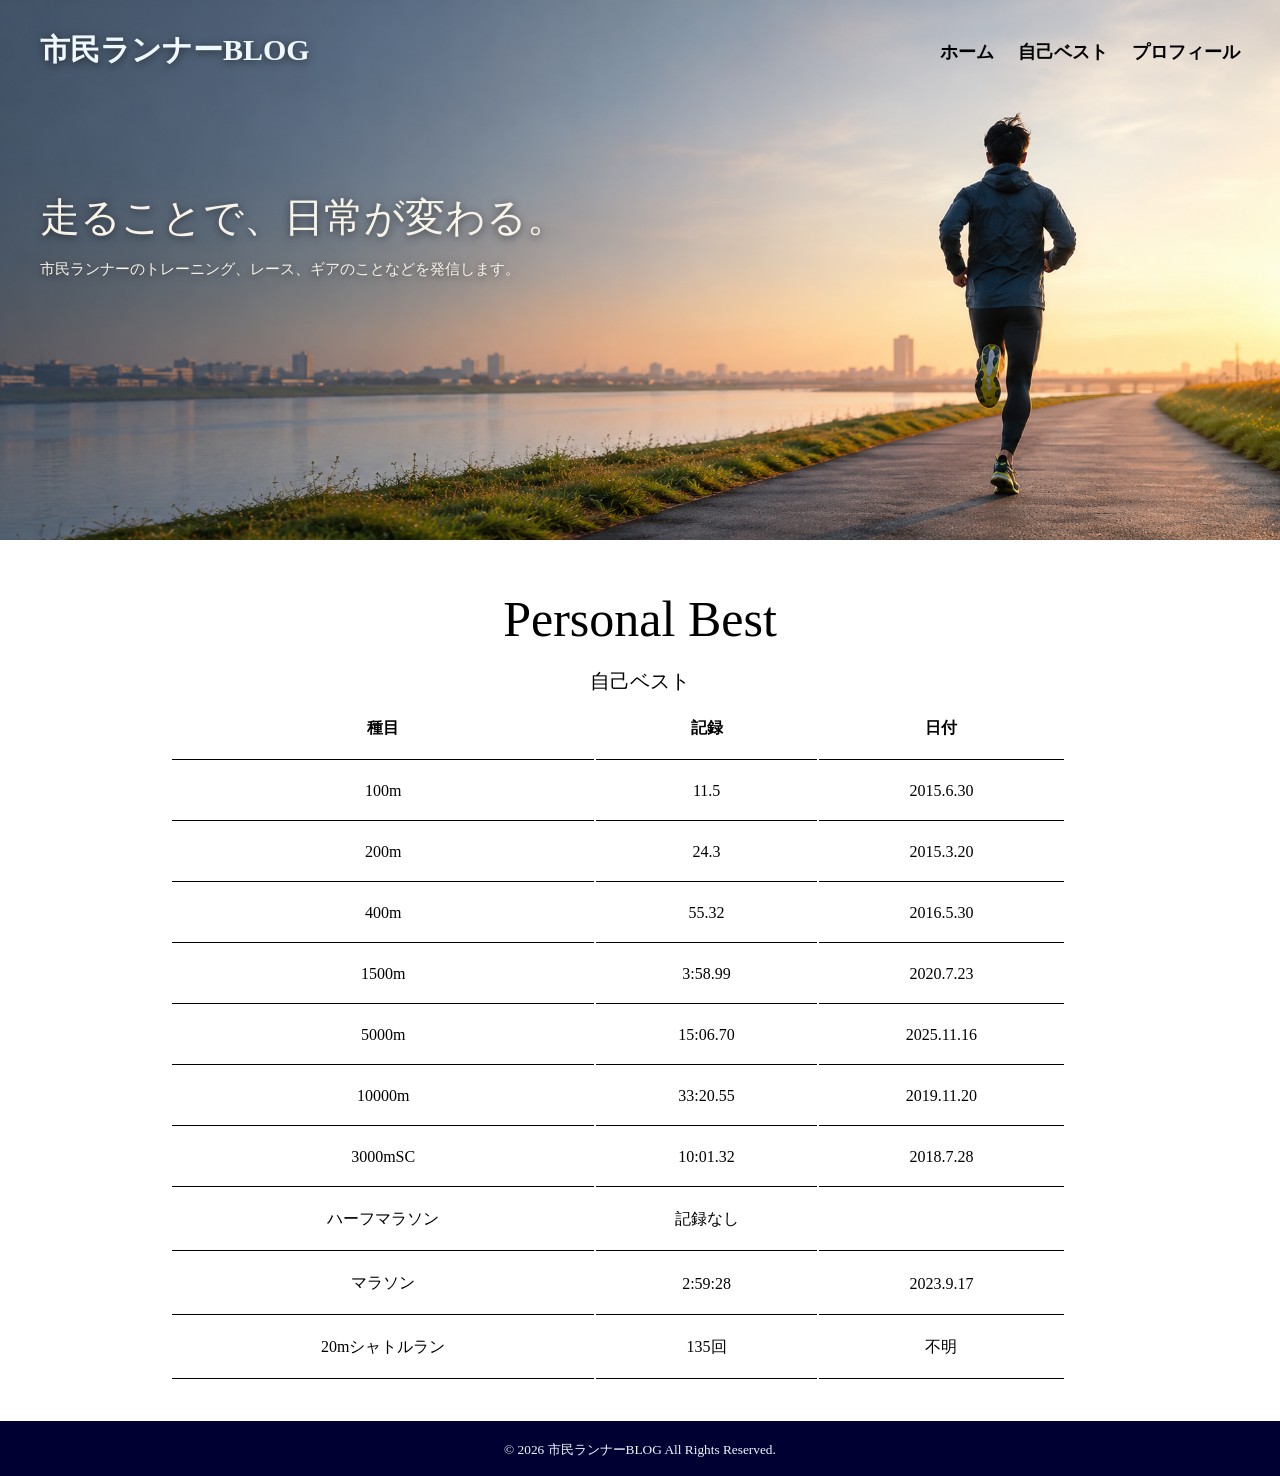
==== personalbest.html @ 3d8c5c77 "Add files via upload" ====
<!DOCTYPE html>
<html lang="ja">
    <head>
        <meta charset="UTF-8">
        <meta name="viewport" content="width=device-width, initial-scale=1.0">
        <link rel="stylesheet" href="stylepersonalbest.css">
        <title>PersonalBest</title>
    </head>
        <body>
            <header id="header">
                <img src="header.PNG" id="headerPhoto">

                
                <p id="headerNote">市民ランナーBLOG</p>
            

                
                <section id="menu">
                    <a href="index.html" class="menuItem">ホーム</a>
                    <a href="personalbest.html" class="menuItem">自己ベスト</a>
                    <a href="profile.html" class="menuItem">プロフィール</a>
                </section>

                <div id="headerText">
                    <p id="headerCatchCopy">走ることで、日常が変わる。</p>
                    <p id="smallHeadText">市民ランナーのトレーニング、レース、ギアのことなどを発信します。</p>
                </div>

            </header>

            <p id="Table-Name">Personal Best</p>
            <p id="Table-SubName">自己ベスト</p>

            <table class="Table">
                <thead class="Table-Head">
                <tr class="Table-Head-Row">
                    <th class="Table-Head-Row-Cell">種目</th>
                    <th class="Table-Head-Row-Cell">記録</th>
                    <th class="Table-Head-Row-Cell">日付</th>
                </tr>
                </thead>

                <tbody class="Table-Body">
                    <tr class="Table-Body-Row">
                        <td class="Table-Body-Row-Cell">100m</td>
                        <td class="Table-Body-Row-Cell">11.5</td>
                        <td class="Table-Body-Row-Cell">2015.6.30</td>
                    </tr>
                    <tr class="Table-Body-Row">
                        <td class="Table-Body-Row-Cell">200m</td>
                        <td class="Table-Body-Row-Cell">24.3</td>
                        <td class="Table-Body-Row-Cell">2015.3.20</td>
                    </tr>
                    <tr class="Table-Body-Row">
                        <td class="Table-Body-Row-Cell">400m</td>
                        <td class="Table-Body-Row-Cell">55.32</td>
                        <td class="Table-Body-Row-Cell">2016.5.30</td>
                    </tr>
                    <tr class="Table-Body-Row">
                        <td class="Table-Body-Row-Cell">1500m</td>
                        <td class="Table-Body-Row-Cell">3:58.99</td>
                        <td class="Table-Body-Row-Cell">2020.7.23</td>
                    </tr>

                    <tr class="Table-Body-Row">
                        <td class="Table-Body-Row-Cell">5000m</td>
                        <td class="Table-Body-Row-Cell">15:06.70</td>
                        <td class="Table-Body-Row-Cell">2025.11.16</td>
                    </tr>

                    <tr class="Table-Body-Row">
                        <td class="Table-Body-Row-Cell">10000m</td>
                        <td class="Table-Body-Row-Cell">33:20.55</td>
                        <td class="Table-Body-Row-Cell">2019.11.20</td>
                    </tr>

                    <tr class="Table-Body-Row">
                        <td class="Table-Body-Row-Cell">3000mSC</td>
                        <td class="Table-Body-Row-Cell">10:01.32</td>
                        <td class="Table-Body-Row-Cell">2018.7.28</td>
                    </tr>

                    <tr class="Table-Body-Row">
                        <td class="Table-Body-Row-Cell">ハーフマラソン</td>
                        <td class="Table-Body-Row-Cell">記録なし</td>
                        <td class="Table-Body-Row-Cell"></td>
                    </tr>

                    <tr class="Table-Body-Row">
                        <td class="Table-Body-Row-Cell">マラソン</td>
                        <td class="Table-Body-Row-Cell">2:59:28</td>
                        <td class="Table-Body-Row-Cell">2023.9.17</td>
                    </tr>

                    <tr class="Table-Body-Row">
                        <td class="Table-Body-Row-Cell">20mシャトルラン</td>
                        <td class="Table-Body-Row-Cell">135回</td>
                        <td class="Table-Body-Row-Cell">不明</td>
                    </tr>
                </tbody>
            </table>
        
            <small id="small">© 2026 市民ランナーBLOG All Rights Reserved.</small>

        </body>
</html>
---- stylepersonalbest.css ----
* { /* 全要素の幅計算を安定させる */
    box-sizing: border-box; /* paddingやborderを含めて幅を計算する */
}

img { /* 画像全体の共通設定 */
    max-width: 100%; /* 画像が画面からはみ出さないようにする */
    height: auto; /* 画像の縦横比を保つ */
}

body { /* body全体 */
    overflow-x: hidden; /* 横スクロールが出るのを防ぐ */
}

body {
    /* 無駄な余白を消す */
    margin: 0; 
}

/* ヘッダーの全体 */
header {
    position: relative;
    /* 横幅全体に広げる */
    width: 100%;
    height: 60vh;
    overflow: hidden;
}


/* ヘッダー画像 */
#headerPhoto {
    display: block;
    width: 100%;
    height: 100%;
    margin: 0;
    object-fit: cover;
    object-position: center;
}

/* ヘッダーのタイトル部分 */
#headerNote {
    position: fixed;
    top: 30px;
    left: 40px;
    margin: 0;
    font-weight: bold;
    color: aliceblue;
    font-size: 30px;
    text-shadow: 0 2px 8px rgba(0, 0, 0, 0.55);
}

/* メニュー全体の設定 */
#menu {
    position: fixed;
    top: 40px;
    right: 40px;
    display: flex;
    gap: 24px;
    
}
/* メニューアイテムひとつひとつの設定 */
.menuItem {
    margin: 0;
    color: black;
    font-weight: bold;
    font-size: 18px;
    text-decoration: none;
}

/* メニューにホバー機能をつける */
#menu a:hover {
    border-bottom: 1px solid #F8F3E8;
}

/* ヘッダーの文言 */
#headerText {
    position: absolute;
    left: 40px;
    top: 150px;
}

/* ヘッダーのキャッチコピーの部分 */
#headerCatchCopy {
    color: #F8F3E8;
    font-size: 40px;
    text-shadow: 0 2px 8px rgba(0, 0, 0, 0.55);
    margin-bottom: 10px;
}

/* キャッチコピー下の文言 */
#smallHeadText {
    color: #F8F3E8;
    font-size: 15px;
    text-shadow: 0 2px 8px rgba(0, 0, 0, 0.55);
}

/* Personal Bestの文言 */
#Table-Name {
    text-align: center;
    font-size: 50px;
    margin-bottom: 0;
}

/* 自己ベストの文言 */
#Table-SubName {
    text-align: center;
    font-size: 20px;
}

/* テーブル全体の配置 */
.Table {
    margin-left: 170px;
    margin-bottom: 40px;
    width: 70%;
}

/* テーブルの目次部分 */
.Table-Head-Row-Cell {
    padding-bottom: 20px;
    border-bottom: 1px solid #000000;
}

/* テーブルの詳細項目の全体の配置 */
.Table-Body-Row {
    text-align: center;
}

/* テーブルのセルごとの設定 */
.Table-Body-Row-Cell {
    padding-top: 20px;
    padding-bottom: 20px;
    border-bottom: 1px solid #000000;
}

#small {
    display: block;
    width: 100%;
    padding-top: 20px;
    padding-bottom: 17px;
    text-align: center;
    background-color: #000033;
    color: aliceblue;
}

/* ========================= */
/* スマホ用 */
/* ========================= */

@media screen and (max-width: 768px) { /* 画面幅が768px以下のときだけ適用 */

    header { /* スマホ時のヘッダー */
        height: 55vh; /* ヘッダーを少し低くする */
        min-height: 360px; /* 文字が潰れないように最低高さを確保する */
    }

    #headerNote { /* ブログ名 */
        position: absolute; /* スマホでは固定表示をやめる */
        top: 20px; /* 上から20pxにする */
        left: 20px; /* 左から20pxにする */
        font-size: 22px; /* スマホ用に文字を小さくする */
    }

    #menu { /* メニュー全体 */
        position: absolute; /* スマホでは固定表示をやめる */
        top: 60px; /* ブログ名の下に配置する */
        left: 20px; /* 左寄せにする */
        right: 20px; /* 右側にも余白を作る */
        display: flex; /* 横並びにする */
        flex-wrap: wrap; /* 入りきらない場合は折り返す */
        gap: 14px; /* メニュー同士の間隔を狭くする */
    }

    .menuItem { /* メニュー項目 */
        font-size: 14px; /* スマホ用に文字を小さくする */
    }

    #headerText { /* ヘッダー内のキャッチコピー */
        left: 20px; /* 左余白を小さくする */
        top: 170px; /* スマホで見やすい位置にする */
        width: calc(100% - 40px); /* 左右20pxずつ余白を取る */
    }

    #headerCatchCopy { /* キャッチコピー */
        font-size: 30px; /* スマホ用に文字を小さくする */
        line-height: 1.3; /* 折り返しても読みやすくする */
    }

    #smallHeadText { /* キャッチコピー下の説明文 */
        font-size: 14px; /* スマホ用に少し小さくする */
        line-height: 1.6; /* 行間を広げる */
    }

    #Table-Name { /* Personal Bestの文言 */
        font-size: 34px; /* スマホ用に見出しを小さくする */
        margin-top: 30px; /* 上に少し余白を作る */
    }

    #Table-SubName { /* 自己ベストの文言 */
        font-size: 16px; /* スマホ用に文字を小さくする */
        margin-bottom: 24px; /* テーブルとの間に余白を作る */
    }

    .Table { /* テーブル全体 */
        width: 92%; /* スマホ画面に合わせた幅にする */
        margin-left: auto; /* 左右中央寄せにする */
        margin-right: auto; /* 左右中央寄せにする */
        margin-bottom: 40px; /* 下に余白を作る */
        border-collapse: collapse; /* テーブルの線をきれいに揃える */
    }

    .Table-Head-Row-Cell { /* テーブルの見出しセル */
        font-size: 14px; /* 見出しの文字を少し小さくする */
        padding-bottom: 14px; /* 下の余白を調整する */
    }

    .Table-Body-Row-Cell { /* テーブルの中身のセル */
        font-size: 14px; /* セルの文字を少し小さくする */
        padding-top: 16px; /* 上の余白を調整する */
        padding-bottom: 16px; /* 下の余白を調整する */
    }

    #small { /* フッター */
        font-size: 12px; /* スマホ用に文字を小さくする */
        padding-left: 10px; /* 左右に余白を作る */
        padding-right: 10px; /* 左右に余白を作る */
    }
}
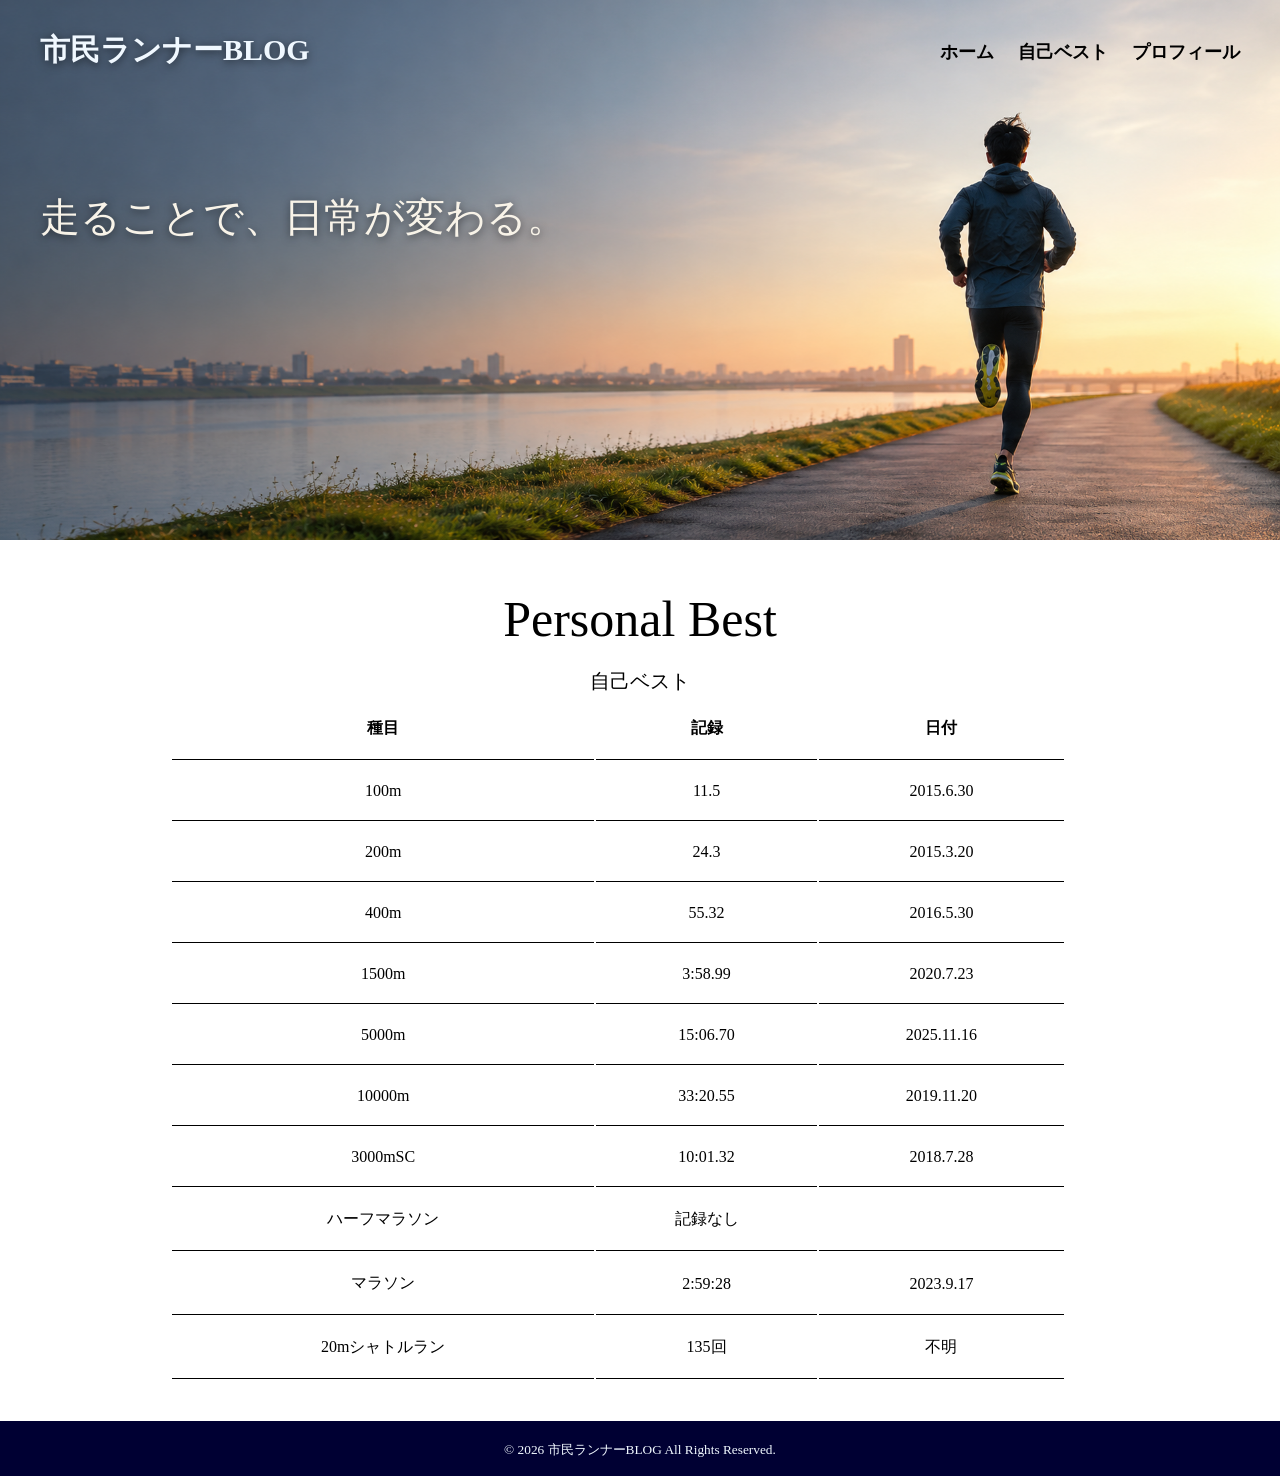
==== commit fe9a9603: "Update personalbest.html" ====
--- a/personalbest.html
+++ b/personalbest.html
@@ -23,7 +23,6 @@
 
                 <div id="headerText">
                     <p id="headerCatchCopy">走ることで、日常が変わる。</p>
-                    <p id="smallHeadText">市民ランナーのトレーニング、レース、ギアのことなどを発信します。</p>
                 </div>
 
             </header>
@@ -103,4 +102,4 @@
             <small id="small">© 2026 市民ランナーBLOG All Rights Reserved.</small>
 
         </body>
-</html>+</html>
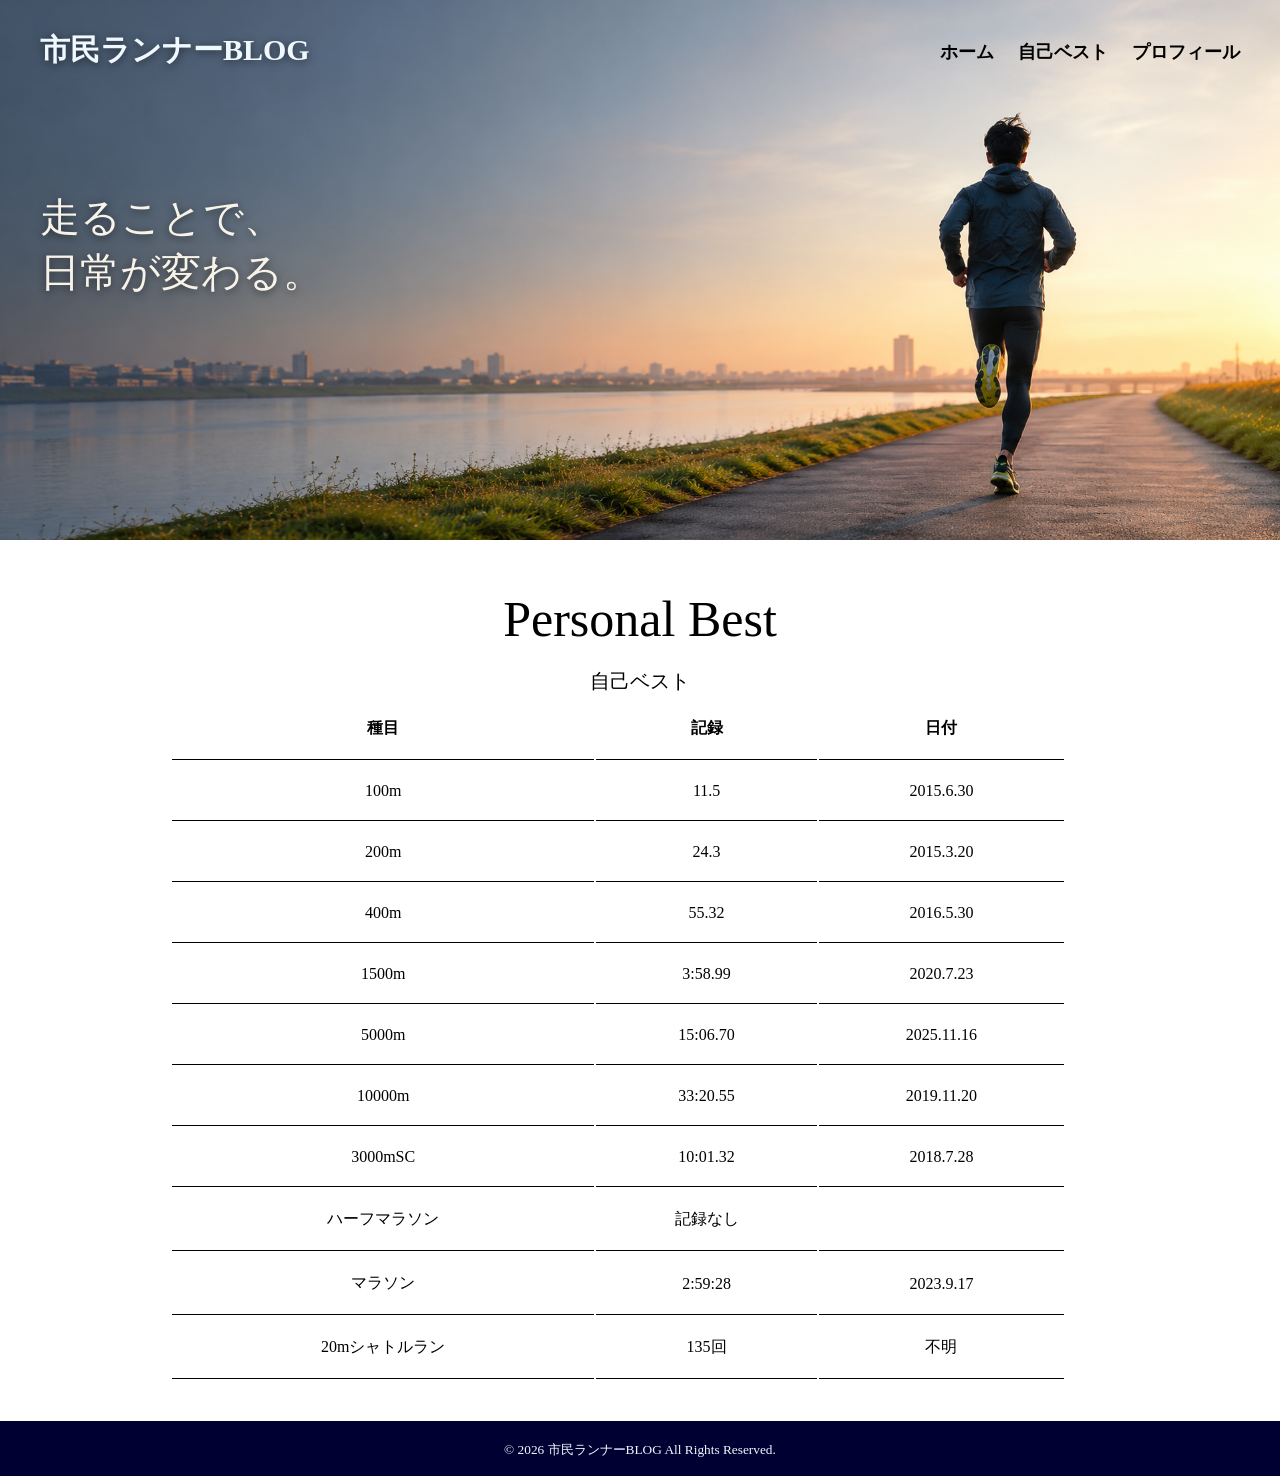
==== commit d8856e58: "Update personalbest.html" ====
--- a/personalbest.html
+++ b/personalbest.html
@@ -22,7 +22,8 @@
                 </section>
 
                 <div id="headerText">
-                    <p id="headerCatchCopy">走ることで、日常が変わる。</p>
+                    <p id="headerCatchCopy">走ることで、<br>
+                    日常が変わる。</p>
                 </div>
 
             </header>
